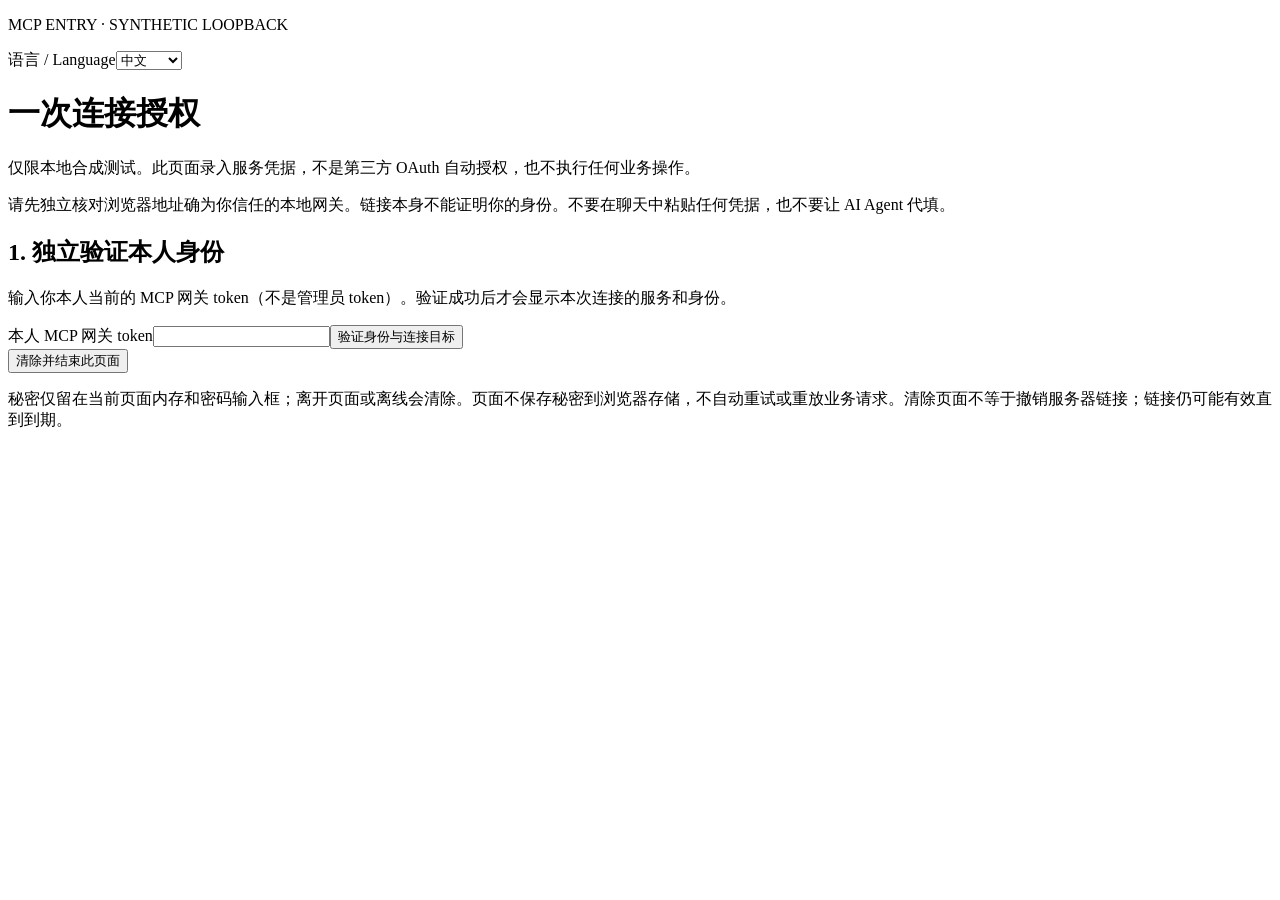
==== internal/gateway/binding_assets/index.html @ 2b32a743 "feat: add single-use MCP credential authorization flow" ====
<!doctype html>
<html lang="zh-CN">
<head><meta charset="utf-8"><meta name="viewport" content="width=device-width,initial-scale=1"><meta name="referrer" content="no-referrer"><title>一次连接 · MCP Entry</title><link rel="stylesheet" href="/binding/binding.css"><script src="/binding/binding.js" defer></script></head>
<body><main>
<header><p class="eyebrow">MCP ENTRY · SYNTHETIC LOOPBACK</p><label for="language">语言 / Language</label><select id="language"><option value="zh-CN">中文</option><option value="en">English</option></select></header>
<h1 data-i18n="heading">一次连接授权</h1>
<p data-i18n="intro">仅限本地合成测试。此页面录入服务凭据，不是第三方 OAuth 自动授权，也不执行任何业务操作。</p>
<p class="notice" data-i18n="trust">请先独立核对浏览器地址确为你信任的本地网关。链接本身不能证明你的身份。不要在聊天中粘贴任何凭据，也不要让 AI Agent 代填。</p>
<section><h2 data-i18n="step1">1. 独立验证本人身份</h2><p data-i18n="entryHelp">输入你本人当前的 MCP 网关 token（不是管理员 token）。验证成功后才会显示本次连接的服务和身份。</p>
<form id="identity-form" autocomplete="off"><label for="entry" data-i18n="entryLabel">本人 MCP 网关 token</label><input id="entry" type="password" autocomplete="off" spellcheck="false" autocapitalize="none" maxlength="4096" required><button id="verify" type="submit" data-i18n="verify">验证身份与连接目标</button></form></section>
<section id="details" hidden><h2 data-i18n="step2">2. 核对目标并明确确认</h2><dl><dt data-i18n="gateway">网关</dt><dd id="gateway"></dd><dt data-i18n="identity">本人身份（租户 / 用户）</dt><dd id="identity"></dd><dt data-i18n="service">服务</dt><dd id="service"></dd><dt data-i18n="auth">凭据类型</dt><dd id="auth"></dd><dt data-i18n="expiry">链接到期时间</dt><dd id="expiry"></dd></dl>
<p data-i18n="providerHelp">请自行从该服务获取合成测试凭据。页面不会返回已有凭据；保存可能替换本人该服务的已有绑定，但不会扩大工具权限。</p>
<form id="binding-form" autocomplete="off"><label for="credential" data-i18n="credentialLabel">新的服务凭据</label><input id="credential" type="password" autocomplete="off" spellcheck="false" autocapitalize="none" maxlength="4096" required disabled><label class="check"><input id="confirm" type="checkbox" required disabled><span data-i18n="consent">我已核对网关、本人身份和服务，同意保存此凭据。</span></label><button id="save" type="submit" data-i18n="save" disabled>确认并保存一次</button></form><button id="cancel" type="button" data-i18n="cancel" disabled>取消此链接</button></section>
<button id="close" type="button" data-i18n="close">清除并结束此页面</button>
<p id="message" role="status" aria-live="polite"></p><p class="fine" data-i18n="privacy">秘密仅留在当前页面内存和密码输入框；离开页面或离线会清除。页面不保存秘密到浏览器存储，不自动重试或重放业务请求。清除页面不等于撤销服务器链接；链接仍可能有效直到到期。</p>
<noscript>此页面需要 JavaScript 才能安全处理一次链接。请勿在此输入凭据。</noscript>
</main></body></html>
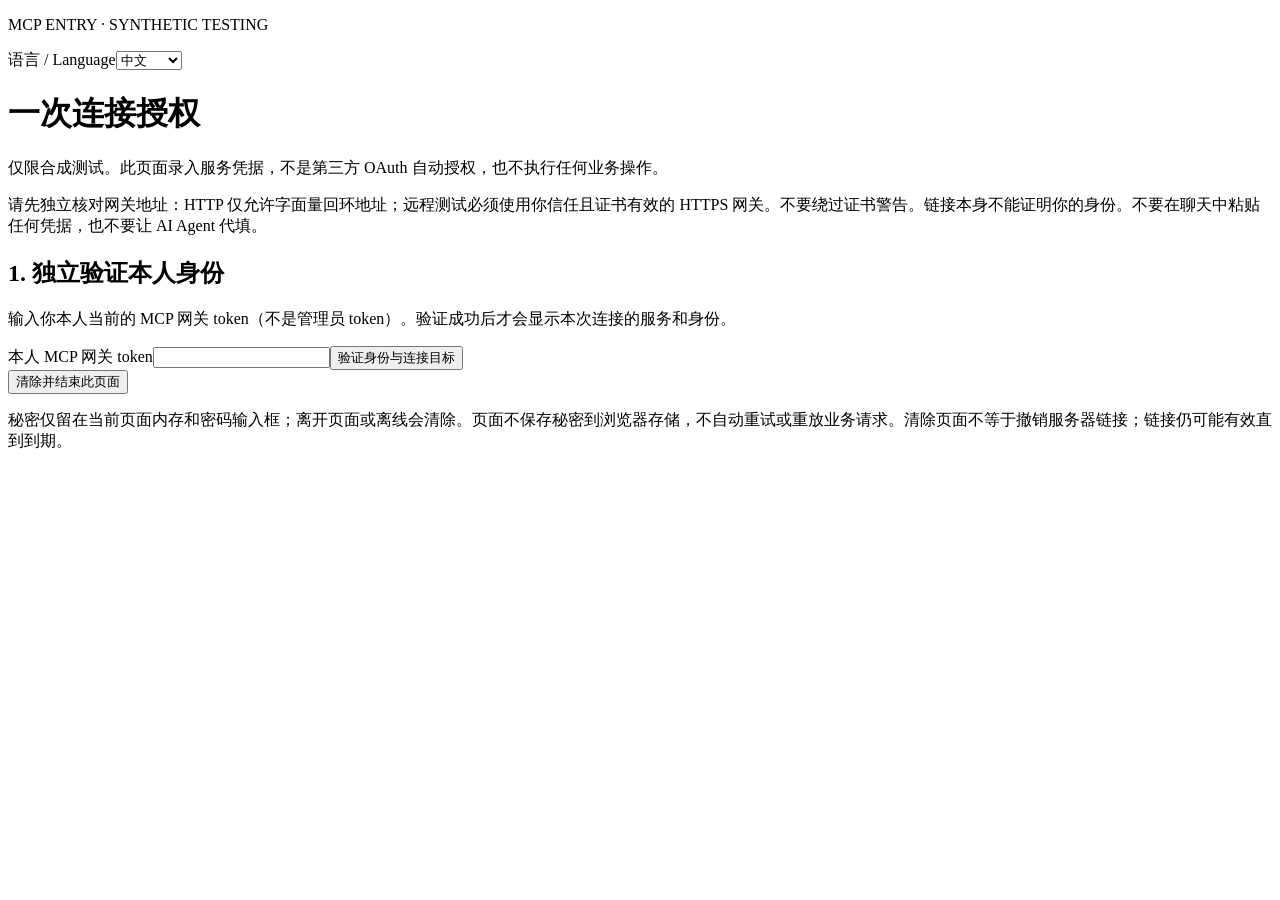
==== commit f2b7a8d8: "feat: support fixed-origin direct TLS authorization links" ====
--- a/internal/gateway/binding_assets/index.html
+++ b/internal/gateway/binding_assets/index.html
@@ -2,10 +2,10 @@
 <html lang="zh-CN">
 <head><meta charset="utf-8"><meta name="viewport" content="width=device-width,initial-scale=1"><meta name="referrer" content="no-referrer"><title>一次连接 · MCP Entry</title><link rel="stylesheet" href="/binding/binding.css"><script src="/binding/binding.js" defer></script></head>
 <body><main>
-<header><p class="eyebrow">MCP ENTRY · SYNTHETIC LOOPBACK</p><label for="language">语言 / Language</label><select id="language"><option value="zh-CN">中文</option><option value="en">English</option></select></header>
+<header><p class="eyebrow">MCP ENTRY · SYNTHETIC TESTING</p><label for="language">语言 / Language</label><select id="language"><option value="zh-CN">中文</option><option value="en">English</option></select></header>
 <h1 data-i18n="heading">一次连接授权</h1>
-<p data-i18n="intro">仅限本地合成测试。此页面录入服务凭据，不是第三方 OAuth 自动授权，也不执行任何业务操作。</p>
-<p class="notice" data-i18n="trust">请先独立核对浏览器地址确为你信任的本地网关。链接本身不能证明你的身份。不要在聊天中粘贴任何凭据，也不要让 AI Agent 代填。</p>
+<p data-i18n="intro">仅限合成测试。此页面录入服务凭据，不是第三方 OAuth 自动授权，也不执行任何业务操作。</p>
+<p class="notice" data-i18n="trust">请先独立核对网关地址：HTTP 仅允许字面量回环地址；远程测试必须使用你信任且证书有效的 HTTPS 网关。不要绕过证书警告。链接本身不能证明你的身份。不要在聊天中粘贴任何凭据，也不要让 AI Agent 代填。</p>
 <section><h2 data-i18n="step1">1. 独立验证本人身份</h2><p data-i18n="entryHelp">输入你本人当前的 MCP 网关 token（不是管理员 token）。验证成功后才会显示本次连接的服务和身份。</p>
 <form id="identity-form" autocomplete="off"><label for="entry" data-i18n="entryLabel">本人 MCP 网关 token</label><input id="entry" type="password" autocomplete="off" spellcheck="false" autocapitalize="none" maxlength="4096" required><button id="verify" type="submit" data-i18n="verify">验证身份与连接目标</button></form></section>
 <section id="details" hidden><h2 data-i18n="step2">2. 核对目标并明确确认</h2><dl><dt data-i18n="gateway">网关</dt><dd id="gateway"></dd><dt data-i18n="identity">本人身份（租户 / 用户）</dt><dd id="identity"></dd><dt data-i18n="service">服务</dt><dd id="service"></dd><dt data-i18n="auth">凭据类型</dt><dd id="auth"></dd><dt data-i18n="expiry">链接到期时间</dt><dd id="expiry"></dd></dl>
